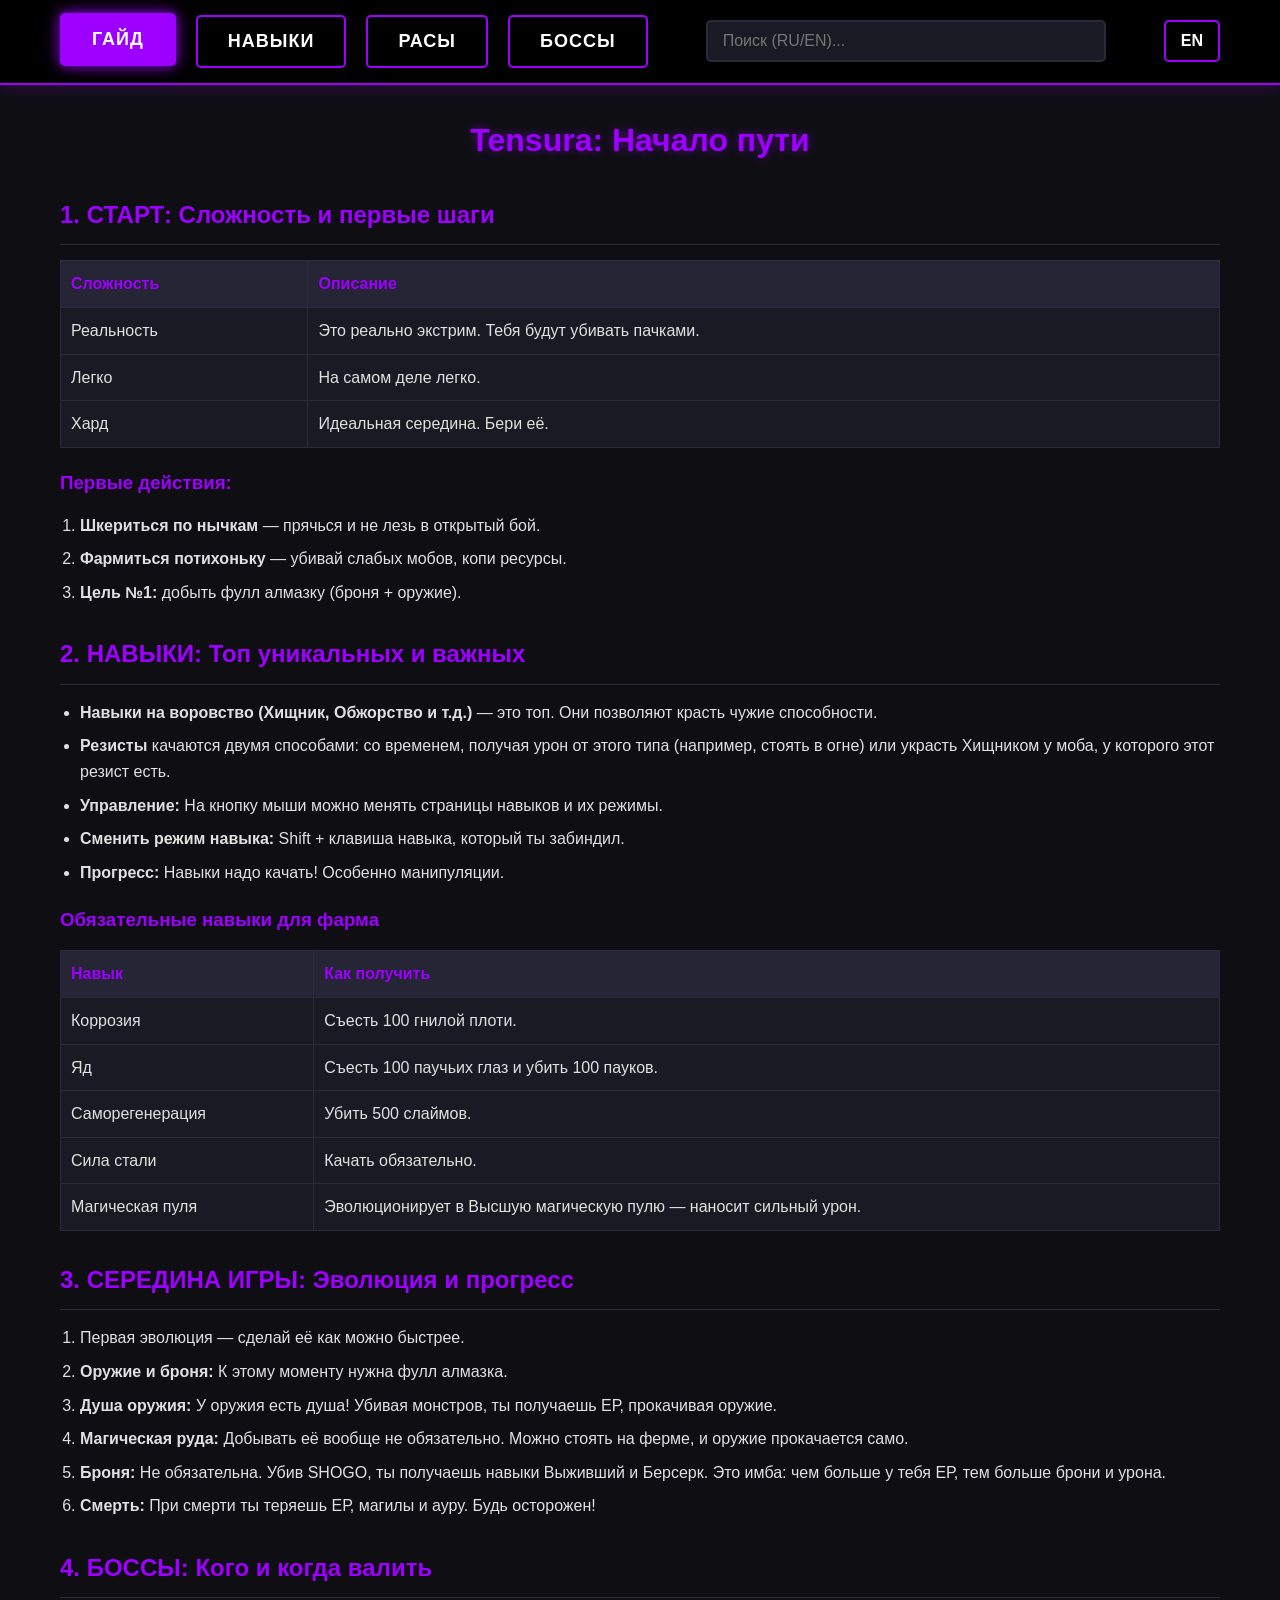
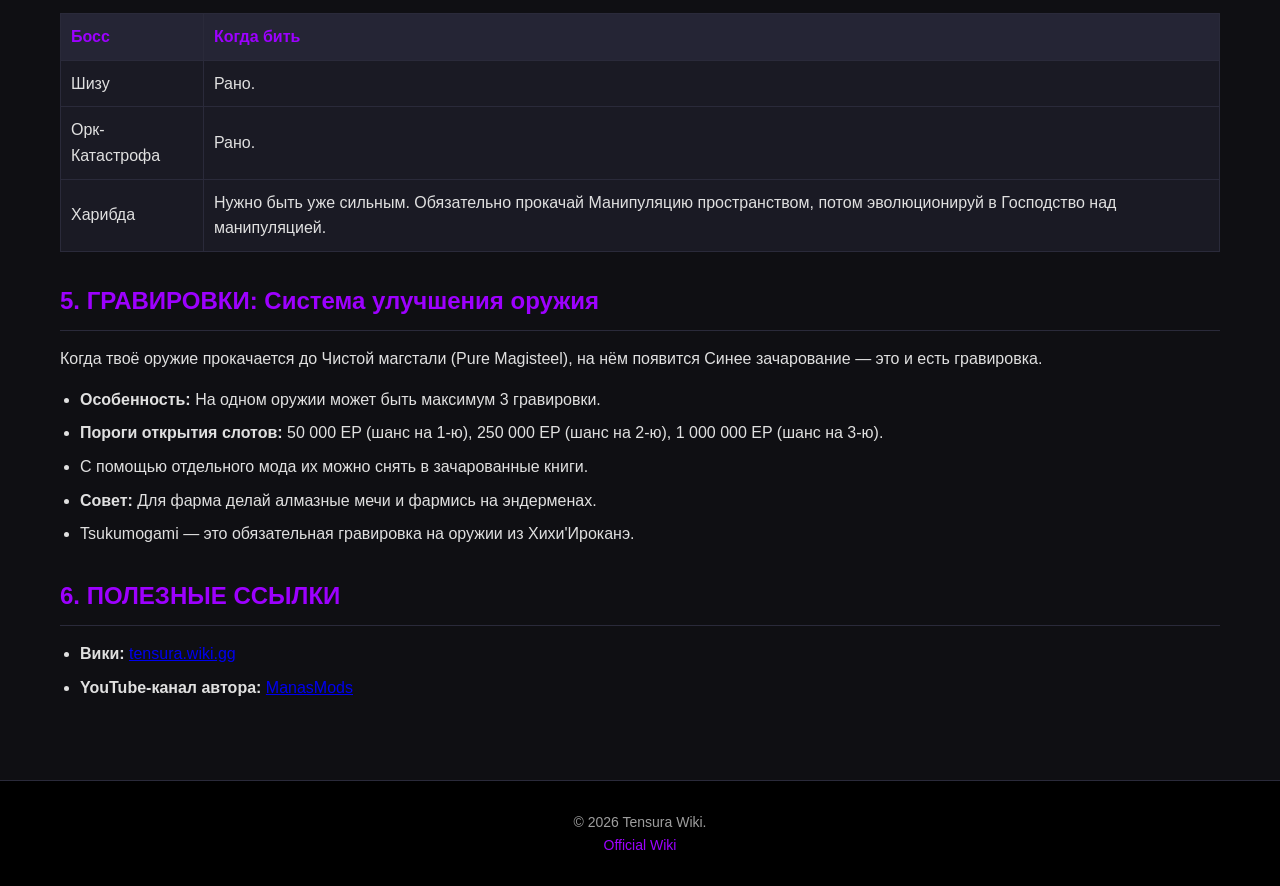
==== index.html @ 541104e9 "Первый" ====
<!DOCTYPE html>
<html lang="ru">
<head>
    <meta charset="UTF-8">
    <meta name="viewport" content="width=device-width, initial-scale=1.0">
    <title>Tensura Wiki - Гайд</title>
    <link rel="stylesheet" href="css/style.css">
</head>
<body>
    <div id="header-placeholder"></div>

    <main class="guide-content">
        <h1 data-ru="Tensura: Начало пути" data-en="Tensura: Beginning of the Path">Tensura: Начало пути</h1>
        
        <h2 data-ru="1. СТАРТ: Сложность и первые шаги" data-en="1. START: Difficulty and first steps">1. СТАРТ: Сложность и первые шаги</h2>
        <table>
            <tr>
                <th data-ru="Сложность" data-en="Difficulty">Сложность</th>
                <th data-ru="Описание" data-en="Description">Описание</th>
            </tr>
            <tr>
                <td data-ru="Реальность" data-en="Reality">Реальность</td>
                <td data-ru="Это реально экстрим. Тебя будут убивать пачками." data-en="This is real extreme. You will be killed in droves.">Это реально экстрим. Тебя будут убивать пачками.</td>
            </tr>
            <tr>
                <td data-ru="Легко" data-en="Easy">Легко</td>
                <td data-ru="На самом деле легко." data-en="Actually easy.">На самом деле легко.</td>
            </tr>
            <tr>
                <td data-ru="Хард" data-en="Hard">Хард</td>
                <td data-ru="Идеальная середина. Бери её." data-en="The perfect middle ground. Take it.">Идеальная середина. Бери её.</td>
            </tr>
        </table>
        
        <h3 data-ru="Первые действия:" data-en="First actions:">Первые действия:</h3>
        <ol>
            <li data-ru="<strong>Шкериться по нычкам</strong> — прячься и не лезь в открытый бой." data-en="<strong>Hide in corners</strong> — hide and don't get into open combat."><strong>Шкериться по нычкам</strong> — прячься и не лезь в открытый бой.</li>
            <li data-ru="<strong>Фармиться потихоньку</strong> — убивай слабых мобов, копи ресурсы." data-en="<strong>Farm slowly</strong> — kill weak mobs, save resources."><strong>Фармиться потихоньку</strong> — убивай слабых мобов, копи ресурсы.</li>
            <li data-ru="<strong>Цель №1:</strong> добыть фулл алмазку (броня + оружие)." data-en="<strong>Goal #1:</strong> get full diamond gear (armor + weapons)."><strong>Цель №1:</strong> добыть фулл алмазку (броня + оружие).</li>
        </ol>

        <h2 data-ru="2. НАВЫКИ: Топ уникальных и важных" data-en="2. SKILLS: Top unique and important">2. НАВЫКИ: Топ уникальных и важных</h2>
        <ul>
            <li data-ru="<strong>Навыки на воровство (Хищник, Обжорство и т.д.)</strong> — это топ. Они позволяют красть чужие способности." data-en="<strong>Stealing skills (Predator, Gluttony, etc.)</strong> — these are top tier. They allow you to steal other's abilities."><strong>Навыки на воровство (Хищник, Обжорство и т.д.)</strong> — это топ. Они позволяют красть чужие способности.</li>
            <li data-ru="<strong>Резисты</strong> качаются двумя способами: со временем, получая урон от этого типа (например, стоять в огне) или украсть Хищником у моба, у которого этот резист есть." data-en="<strong>Resistances</strong> are leveled in two ways: over time, taking damage of that type (e.g., standing in fire) or stealing with Predator from a mob that has this resistance."><strong>Резисты</strong> качаются двумя способами: со временем, получая урон от этого типа (например, стоять в огне) или украсть Хищником у моба, у которого этот резист есть.</li>
            <li data-ru="<strong>Управление:</strong> На кнопку мыши можно менять страницы навыков и их режимы." data-en="<strong>Controls:</strong> You can change skill pages and their modes with a mouse button."><strong>Управление:</strong> На кнопку мыши можно менять страницы навыков и их режимы.</li>
            <li data-ru="<strong>Сменить режим навыка:</strong> Shift + клавиша навыка, который ты забиндил." data-en="<strong>Change skill mode:</strong> Shift + the key of the skill you bound."><strong>Сменить режим навыка:</strong> Shift + клавиша навыка, который ты забиндил.</li>
            <li data-ru="<strong>Прогресс:</strong> Навыки надо качать! Особенно манипуляции." data-en="<strong>Progress:</strong> Skills need to be leveled! Especially manipulations."><strong>Прогресс:</strong> Навыки надо качать! Особенно манипуляции.</li>
        </ul>

        <h3 data-ru="Обязательные навыки для фарма" data-en="Essential skills for farming">Обязательные навыки для фарма</h3>
        <table>
            <tr>
                <th data-ru="Навык" data-en="Skill">Навык</th>
                <th data-ru="Как получить" data-en="How to get">Как получить</th>
            </tr>
            <tr>
                <td data-ru="Коррозия" data-en="Corrosion">Коррозия</td>
                <td data-ru="Съесть 100 гнилой плоти." data-en="Eat 100 rotten flesh.">Съесть 100 гнилой плоти.</td>
            </tr>
            <tr>
                <td data-ru="Яд" data-en="Poison">Яд</td>
                <td data-ru="Съесть 100 паучьих глаз и убить 100 пауков." data-en="Eat 100 spider eyes and kill 100 spiders.">Съесть 100 паучьих глаз и убить 100 пауков.</td>
            </tr>
            <tr>
                <td data-ru="Саморегенерация" data-en="Self-Regeneration">Саморегенерация</td>
                <td data-ru="Убить 500 слаймов." data-en="Kill 500 slimes.">Убить 500 слаймов.</td>
            </tr>
            <tr>
                <td data-ru="Сила стали" data-en="Steel Strength">Сила стали</td>
                <td data-ru="Качать обязательно." data-en="Must be leveled.">Качать обязательно.</td>
            </tr>
            <tr>
                <td data-ru="Магическая пуля" data-en="Magic Bullet">Магическая пуля</td>
                <td data-ru="Эволюционирует в Высшую магическую пулю — наносит сильный урон." data-en="Evolves into Greater Magic Bullet — deals high damage.">Эволюционирует в Высшую магическую пулю — наносит сильный урон.</td>
            </tr>
        </table>

        <h2 data-ru="3. СЕРЕДИНА ИГРЫ: Эволюция и прогресс" data-en="3. MIDGAME: Evolution and progress">3. СЕРЕДИНА ИГРЫ: Эволюция и прогресс</h2>
        <ol>
            <li data-ru="Первая эволюция — сделай её как можно быстрее." data-en="First evolution — do it as fast as possible.">Первая эволюция — сделай её как можно быстрее.</li>
            <li data-ru="<strong>Оружие и броня:</strong> К этому моменту нужна фулл алмазка." data-en="<strong>Weapons and armor:</strong> By this time, you need full diamond gear."><strong>Оружие и броня:</strong> К этому моменту нужна фулл алмазка.</li>
            <li data-ru="<strong>Душа оружия:</strong> У оружия есть душа! Убивая монстров, ты получаешь ЕР, прокачивая оружие." data-en="<strong>Weapon soul:</strong> Weapons have souls! Killing monsters gives EP, leveling the weapon."><strong>Душа оружия:</strong> У оружия есть душа! Убивая монстров, ты получаешь ЕР, прокачивая оружие.</li>
            <li data-ru="<strong>Магическая руда:</strong> Добывать её вообще не обязательно. Можно стоять на ферме, и оружие прокачается само." data-en="<strong>Magic ore:</strong> Mining it is not necessary at all. You can stand on a farm, and the weapon will level up itself."><strong>Магическая руда:</strong> Добывать её вообще не обязательно. Можно стоять на ферме, и оружие прокачается само.</li>
            <li data-ru="<strong>Броня:</strong> Не обязательна. Убив SHOGO, ты получаешь навыки Выживший и Берсерк. Это имба: чем больше у тебя ЕР, тем больше брони и урона." data-en="<strong>Armor:</strong> Not required. Killing SHOGO gives you Survivor and Berserker skills. It's imba: the more EP you have, the more armor and damage you get."><strong>Броня:</strong> Не обязательна. Убив SHOGO, ты получаешь навыки Выживший и Берсерк. Это имба: чем больше у тебя ЕР, тем больше брони и урона.</li>
            <li data-ru="<strong>Смерть:</strong> При смерти ты теряешь ЕР, магилы и ауру. Будь осторожен!" data-en="<strong>Death:</strong> Upon death, you lose EP, magicules, and aura. Be careful!"><strong>Смерть:</strong> При смерти ты теряешь ЕР, магилы и ауру. Будь осторожен!</li>
        </ol>

        <h2 data-ru="4. БОССЫ: Кого и когда валить" data-en="4. BOSSES: Who and when to kill">4. БОССЫ: Кого и когда валить</h2>
        <table>
            <tr>
                <th data-ru="Босс" data-en="Boss">Босс</th>
                <th data-ru="Когда бить" data-en="When to kill">Когда бить</th>
            </tr>
            <tr>
                <td data-ru="Шизу" data-en="Shizu">Шизу</td>
                <td data-ru="Рано." data-en="Early.">Рано.</td>
            </tr>
            <tr>
                <td data-ru="Орк-Катастрофа" data-en="Orc Disaster">Орк-Катастрофа</td>
                <td data-ru="Рано." data-en="Early.">Рано.</td>
            </tr>
            <tr>
                <td data-ru="Харибда" data-en="Charybdis">Харибда</td>
                <td data-ru="Нужно быть уже сильным. Обязательно прокачай Манипуляцию пространством, потом эволюционируй в Господство над манипуляцией." data-en="You need to be strong already. Be sure to level Spatial Manipulation, then evolve into Spatial Domination.">Нужно быть уже сильным. Обязательно прокачай Манипуляцию пространством, потом эволюционируй в Господство над манипуляцией.</td>
            </tr>
        </table>

        <h2 data-ru="5. ГРАВИРОВКИ: Система улучшения оружия" data-en="5. ENGRAVINGS: Weapon upgrade system">5. ГРАВИРОВКИ: Система улучшения оружия</h2>
        <p data-ru="Когда твоё оружие прокачается до Чистой магстали (Pure Magisteel), на нём появится Синее зачарование — это и есть гравировка." data-en="When your weapon levels up to Pure Magisteel, a blue enchantment will appear on it — that's an engraving.">Когда твоё оружие прокачается до Чистой магстали (Pure Magisteel), на нём появится Синее зачарование — это и есть гравировка.</p>
        <ul>
            <li data-ru="<strong>Особенность:</strong> На одном оружии может быть максимум 3 гравировки." data-en="<strong>Feature:</strong> A single weapon can have a maximum of 3 engravings."><strong>Особенность:</strong> На одном оружии может быть максимум 3 гравировки.</li>
            <li data-ru="<strong>Пороги открытия слотов:</strong> 50 000 EP (шанс на 1-ю), 250 000 EP (шанс на 2-ю), 1 000 000 EP (шанс на 3-ю)." data-en="<strong>Slot unlock thresholds:</strong> 50,000 EP (chance for 1st), 250,000 EP (chance for 2nd), 1,000,000 EP (chance for 3rd)."><strong>Пороги открытия слотов:</strong> 50 000 EP (шанс на 1-ю), 250 000 EP (шанс на 2-ю), 1 000 000 EP (шанс на 3-ю).</li>
            <li data-ru="С помощью отдельного мода их можно снять в зачарованные книги." data-en="With a separate mod, they can be removed into enchanted books.">С помощью отдельного мода их можно снять в зачарованные книги.</li>
            <li data-ru="<strong>Совет:</strong> Для фарма делай алмазные мечи и фармись на эндерменах." data-en="<strong>Tip:</strong> For farming, make diamond swords and farm endermen."><strong>Совет:</strong> Для фарма делай алмазные мечи и фармись на эндерменах.</li>
            <li data-ru="Tsukumogami — это обязательная гравировка на оружии из Хихи'Ироканэ." data-en="Tsukumogami is a mandatory engraving on Hihiirokane weapons.">Tsukumogami — это обязательная гравировка на оружии из Хихи'Ироканэ.</li>
        </ul>

        <h2 data-ru="6. ПОЛЕЗНЫЕ ССЫЛКИ" data-en="6. USEFUL LINKS">6. ПОЛЕЗНЫЕ ССЫЛКИ</h2>
        <ul>
            <li><strong data-ru="Вики:" data-en="Wiki:">Вики:</strong> <a href="https://tensura.wiki.gg/" target="_blank">tensura.wiki.gg</a></li>
            <li><strong data-ru="YouTube-канал автора:" data-en="Author's YouTube channel:">YouTube-канал автора:</strong> <a href="https://www.youtube.com/@ManasMods" target="_blank">ManasMods</a></li>
        </ul>
    </main>

    <div id="footer-placeholder"></div>

    <!-- Порядок скриптов -->
    <script src="data/Data skills.js"></script>
    <script src="data/Data races.js"></script>
    <script src="data/Data bosses.js"></script>
    
    <script src="js/components.js"></script>
    <script src="js/main.js"></script>

    <!-- Скрипт для перевода гайда -->
        <script>
        function translateGuide() {
            // Берем язык из URL или localStorage
            const urlParams = new URLSearchParams(window.location.search);
            const lang = urlParams.get('lang') || localStorage.getItem('tensura_lang') || 'ru';
            
            document.querySelectorAll('[data-ru]').forEach(el => {
                const text = lang === 'ru' ? el.getAttribute('data-ru') : el.getAttribute('data-en');
                if (text) {
                    el.innerHTML = text;
                }
            });
        }
        document.addEventListener('DOMContentLoaded', translateGuide);
    </script>
</body>
</html>
---- css/style.css ----
:root {
    --bg-color: #0f0f13;
    --panel-bg: #1a1a24;
    --text-main: #e0e0e0;
    --text-muted: #9e9e9e;
    --accent: #9d00ff;
    --border-color: #2a2a3a;
}

* { box-sizing: border-box; margin: 0; padding: 0; font-family: 'Segoe UI', Tahoma, Geneva, Verdana, sans-serif; }
body { background-color: var(--bg-color); color: var(--text-main); line-height: 1.6; display: flex; flex-direction: column; min-height: 100vh; }

/* --- ШАПКА --- */
header { background-color: #000; border-bottom: 2px solid var(--accent); position: sticky; top: 0; z-index: 100; box-shadow: 0 4px 15px rgba(157, 0, 255, 0.2); }
.nav-container { display: flex; justify-content: space-between; align-items: center; max-width: 1200px; margin: 0 auto; padding: 15px 20px; flex-wrap: wrap; gap: 15px; }
.nav-links { display: flex; gap: 20px; }

header .nav-links a { 
    text-decoration: none !important; 
    background-color: #000 !important; 
    border: 2px solid var(--accent) !important; 
    color: #fff !important; 
    padding: 10px 30px; 
    font-size: 18px; 
    font-weight: bold; 
    border-radius: 5px; 
    transition: all 0.3s ease; 
    text-transform: uppercase; 
    letter-spacing: 1px; 
    display: inline-block; 
    cursor: pointer; 
}

header .nav-links a:hover, 
header .nav-links a.active { 
    background-color: var(--accent) !important; 
    color: #fff !important; 
    box-shadow: 0 0 15px var(--accent) !important; 
    transform: translateY(-2px); 
}

/* --- ПОИСК --- */
.search-container { position: relative; flex-grow: 1; max-width: 400px; }
#searchInput { width: 100%; padding: 10px 15px; background-color: var(--panel-bg); border: 2px solid var(--border-color); border-radius: 5px; color: var(--text-main); font-size: 16px; outline: none; transition: border-color 0.3s; }
#searchInput:focus { border-color: var(--accent); box-shadow: 0 0 10px rgba(157, 0, 255, 0.3); }
.search-results { position: absolute; top: 100%; left: 0; right: 0; margin-top: 5px; background-color: var(--panel-bg); border: 1px solid var(--accent); border-radius: 5px; max-height: 350px; overflow-y: auto; box-shadow: 0 10px 25px rgba(0,0,0,0.5); z-index: 1000; }
.search-results.hidden { display: none; }
.search-result-item { display: flex; align-items: center; gap: 15px; padding: 10px 15px; cursor: pointer; border-bottom: 1px solid var(--border-color); transition: background-color 0.2s; }
.search-result-item:hover { background-color: rgba(157, 0, 255, 0.15); }
.search-names { display: flex; flex-direction: column; overflow: hidden; }
.search-ru { font-weight: bold; color: #fff; font-size: 16px; }
.search-en { font-size: 12px; color: var(--text-muted); font-style: italic; }

/* Кнопка языка */
.lang-btn {
    background-color: transparent;
    border: 2px solid var(--accent);
    color: #fff;
    padding: 10px 15px;
    font-size: 16px;
    font-weight: bold;
    border-radius: 5px;
    cursor: pointer;
    transition: all 0.3s ease;
}
.lang-btn:hover {
    background-color: var(--accent);
    box-shadow: 0 0 15px var(--accent);
}

/* --- ОСНОВНОЙ КОНТЕНТ --- */
main { max-width: 1200px; margin: 30px auto; padding: 0 20px; flex: 1; margin-bottom: 60px; width: 100%; }

/* Гайд */
.guide-content h1, .guide-content h2, .guide-content h3 { color: var(--accent); margin-bottom: 15px; }
.guide-content h1 { font-size: 32px; text-align: center; margin-bottom: 30px; text-shadow: 0 0 10px rgba(157,0,255,0.5); }
.guide-content h2 { font-size: 24px; margin-top: 30px; border-bottom: 1px solid var(--border-color); padding-bottom: 10px; }
.guide-content p { margin-bottom: 15px; }
.guide-content ul, .guide-content ol { margin-left: 20px; margin-bottom: 20px; }
.guide-content li { margin-bottom: 8px; }
.guide-content table { width: 100%; border-collapse: collapse; margin-bottom: 20px; background-color: var(--panel-bg); }
.guide-content th, .guide-content td { border: 1px solid var(--border-color); padding: 10px; text-align: left; }
.guide-content th { background-color: #252535; color: var(--accent); }

/* --- ВКЛАДКИ ТИПОВ НАВЫКОВ --- */
.tier-tabs { display: flex; justify-content: center; flex-wrap: wrap; gap: 10px; margin-bottom: 30px; padding-bottom: 20px; border-bottom: 1px solid var(--border-color); }
.tab-btn { background-color: var(--panel-bg); border: 2px solid var(--border-color); color: var(--text-muted); padding: 10px 20px; font-size: 16px; font-weight: bold; border-radius: 5px; cursor: pointer; transition: all 0.3s ease; }
.tab-btn:hover { border-color: var(--tier-color); color: var(--text-main); }
.tab-btn.active { background-color: var(--tier-color); border-color: var(--tier-color); color: #000; box-shadow: 0 0 15px var(--tier-color); }

/* --- СЕТКА НАВЫКОВ И БОССОВ --- */
.mod-header { color: var(--accent); font-size: 22px; margin: 30px 0 15px 0; padding-bottom: 5px; border-bottom: 2px dashed var(--border-color); text-transform: uppercase; letter-spacing: 1px; }
.skills-grid { display: grid; grid-template-columns: repeat(auto-fill, minmax(280px, 1fr)); gap: 20px; margin-bottom: 20px; }
.skill-card { background-color: var(--panel-bg); border: 2px solid var(--border-color); border-radius: 8px; padding: 15px; display: flex; align-items: center; gap: 15px; cursor: pointer; transition: all 0.2s ease; }
.skill-card:hover { transform: translateY(-5px); border-color: var(--accent); box-shadow: 0 5px 15px rgba(157, 0, 255, 0.3); }

/* Цвета для навыков */
.skill-card.resistances { border-left: 5px solid #a0a0a0; }
.skill-card.intrinsic { border-left: 5px solid #1e90ff; }
.skill-card.common { border-left: 5px solid #32cd32; }
.skill-card.extra { border-left: 5px solid #ffd700; }
.skill-card.unique { border-left: 5px solid #ff8c00; }
.skill-card.ultimate { border-left: 5px solid #ff0000; }

/* Цвета для Боссов */
.skill-card.early { border-left: 5px solid #32cd32; }
.skill-card.mid { border-left: 5px solid #ffd700; }
.skill-card.late { border-left: 5px solid #ff8c00; }
.skill-card.boss { border-left: 5px solid #ff0055; }

.skill-icon, .search-icon { font-size: 35px; width: 50px; height: 50px; display: flex; justify-content: center; align-items: center; background-color: #000; border-radius: 8px; border: 1px solid var(--border-color); flex-shrink: 0; overflow: hidden; }
.skill-icon img, .search-icon img { width: 100%; height: 100%; object-fit: cover; image-rendering: pixelated; }
.skill-info { display: flex; flex-direction: column; }
.skill-ru { font-weight: bold; font-size: 18px; color: #fff; }
.skill-en { font-size: 14px; color: var(--text-muted); font-style: italic; }

/* --- ДЕТАЛЬНАЯ СТРАНИЦА --- */
.skill-detail-layout { display: grid; grid-template-columns: 1fr 350px; gap: 30px; align-items: start; }
.skill-main-content { background-color: var(--panel-bg); border: 2px solid var(--border-color); border-radius: 10px; padding: 30px; }

/* Заголовок и кнопка "На вики" */
.skill-header-flex { display: flex; justify-content: space-between; align-items: center; border-bottom: 1px solid var(--border-color); padding-bottom: 10px; margin-bottom: 15px; gap: 15px; flex-wrap: wrap; }
.skill-header-flex h1 { color: #fff; font-size: 32px; margin: 0; border: none; padding: 0; }
.skill-main-content h2 { color: #fff; font-size: 24px; margin: 20px 0 10px 0; border-bottom: 1px solid var(--border-color); padding-bottom: 5px; }

.skill-main-content .wiki-btn {
    text-decoration: none !important; 
    background-color: #000 !important;
    border: 2px solid var(--accent) !important;
    color: #fff !important;
    padding: 10px 25px;
    font-size: 16px;
    font-weight: bold;
    border-radius: 5px;
    transition: all 0.3s ease;
    text-transform: uppercase;
    letter-spacing: 1px;
    display: inline-flex;
    align-items: center;
    cursor: pointer;
    white-space: nowrap;
}

.skill-main-content .wiki-btn:hover {
    background-color: var(--accent) !important;
    color: #fff !important;
    box-shadow: 0 0 15px var(--accent) !important;
    transform: translateY(-2px);
}

/* Блоки способностей */
.ability-section { margin-bottom: 25px; }
.ability-section h3 { color: var(--accent); font-size: 20px; margin-bottom: 10px; }
.ability-list { list-style: none; padding: 0; margin: 0; }
.ability-list li { margin-bottom: 10px; padding-left: 15px; position: relative; }
.ability-list li::before { content: "•"; color: var(--accent); position: absolute; left: 0; font-weight: bold; }
.ability-name { color: #fff; font-weight: bold; }

/* --- ИНФОБОКС --- */
.skill-infobox { background-color: #141b2d; border: 2px solid #0055ff; border-radius: 5px; overflow: hidden; font-size: 14px; }
.infobox-header { color: #fff; text-align: center; padding: 15px; font-size: 20px; font-weight: bold; border-bottom: 2px solid #0055ff; }
.infobox-image-container { background-color: #0d1117; padding: 20px; display: flex; justify-content: center; border-bottom: 2px solid #0055ff; }
.infobox-image-container img { width: 150px; height: 150px; border: 4px solid #555; border-radius: 4px; background-color: #000; image-rendering: pixelated; }
.infobox-image-container .emoji-fallback { font-size: 100px; line-height: 1; }
.infobox-section-title { color: #fff; text-align: center; padding: 8px; font-weight: bold; border-top: 1px solid #0055ff; border-bottom: 1px solid #0055ff; }
.infobox-row { display: flex; padding: 8px 15px; border-bottom: 1px solid #2a2a3a; }
.infobox-row:last-child { border-bottom: none; }
.infobox-label { color: #fff; font-weight: bold; width: 45%; text-align: right; padding-right: 15px; }
.infobox-value { width: 55%; color: #ddd; }

/* Ссылки внутри текста и инфобокса */
.infobox-value a, .skill-desc-block a, .skill-main-content a, .skill-detail-description a { color: #4da6ff; text-decoration: none; cursor: pointer; }
.infobox-value a:hover, .skill-desc-block a:hover, .skill-main-content a:hover, .skill-detail-description a:hover { text-decoration: underline; color: #80bfff; }

/* --- СХЕМА ЭВОЛЮЦИИ (ГРАФ) --- */
.evo-section { margin-top: 40px; background-color: rgba(0,0,0,0.2); border: 1px solid var(--border-color); border-radius: 10px; padding: 20px; overflow: hidden; }
.evo-header-controls { display: flex; justify-content: space-between; align-items: center; margin-bottom: 20px; flex-wrap: wrap; gap: 15px; }
.evo-header-controls h3 { margin: 0; color: var(--accent); font-size: 20px; }
.evo-toggle { display: flex; background-color: var(--panel-bg); border-radius: 5px; border: 1px solid var(--border-color); overflow: hidden; }
.evo-toggle button { background: none; border: none; color: var(--text-muted); padding: 8px 15px; cursor: pointer; font-size: 14px; font-weight: bold; transition: all 0.2s; }
.evo-toggle button:hover { color: #fff; }
.evo-toggle button.active { background-color: var(--accent); color: #fff; }

.evo-graph-wrapper { position: relative; display: flex; gap: 40px; padding: 20px; min-height: 200px; overflow: auto; }
.evo-graph-wrapper.horizontal { flex-direction: row; align-items: center; justify-content: center; }
.evo-graph-wrapper.vertical { flex-direction: column; align-items: center; justify-content: center; gap: 30px; }
.evo-level { display: flex; gap: 20px; justify-content: center; align-items: center; flex-shrink: 0; }
.evo-graph-wrapper.horizontal .evo-level { flex-direction: column; }
.evo-graph-wrapper.vertical .evo-level { flex-direction: row; }
.evo-node-wrapper { position: relative; z-index: 2; }

.evo-node { height: 45px; display: flex; align-items: center; justify-content: center; padding: 0 15px; border-radius: 8px; font-weight: bold; font-size: 14px; text-align: center; border: 2px solid transparent; cursor: pointer; transition: all 0.2s; min-width: 120px; color: #000; box-sizing: border-box; background-color: var(--panel-bg); }
.evo-node:hover { transform: scale(1.05); box-shadow: 0 0 10px rgba(255,255,255,0.2); }

.evo-node.resistances { background-color: #a0a0a0; border-color: #808080; color: #fff; }
.evo-node.intrinsic { background-color: #1e90ff; border-color: #0055cc; color: #fff; }
.evo-node.common { background-color: #32cd32; border-color: #228b22; color: #fff; }
.evo-node.extra { background-color: #ffd700; border-color: #b8860b; }
.evo-node.unique { background-color: #ff8c00; border-color: #cc7000; }
.evo-node.ultimate { background-color: #ff0000; border-color: #990000; color: #fff; }
.evo-node.early { background-color: #32cd32; border-color: #228b22; color: #fff; }
.evo-node.mid { background-color: #ffd700; border-color: #b8860b; color: #000; }
.evo-node.late { background-color: #ff8c00; border-color: #cc7000; color: #000; }
.evo-node.boss { background-color: #ff0055; border-color: #990033; color: #fff; }

.evo-current { transform: scale(1.05); box-shadow: 0 0 20px currentColor; border: 3px solid #fff !important; z-index: 3; cursor: default; }
.evo-current:hover { transform: scale(1.05); box-shadow: 0 0 20px currentColor; }

/* --- СТИЛИ ДЛЯ РАС --- */
.skill-card.other { border-left: 5px solid #1e90ff; }
.evo-node.other { background-color: #1e90ff; border-color: #0055cc; color: #fff; }

.race-quote {
    font-style: italic;
    color: var(--text-main);
    background-color: rgba(30, 144, 255, 0.08);
    border-left: 4px solid #1e90ff;
    padding: 12px 18px;
    margin-bottom: 20px;
    border-radius: 0 6px 6px 0;
}

.race-skills-list {
    display: flex;
    flex-wrap: wrap;
    gap: 10px;
    margin-top: 12px;
    margin-bottom: 25px;
}

.race-skill-tag {
    display: inline-flex;
    align-items: center;
    padding: 6px 14px;
    border-radius: 6px;
    background-color: #141b2d;
    border: 1px solid #1e90ff;
    color: #fff !important;
    font-weight: 600;
    font-size: 14px;
    text-decoration: none !important;
    transition: all 0.2s ease;
}

.race-skill-tag:hover {
    transform: translateY(-2px);
    box-shadow: 0 4px 12px rgba(30, 144, 255, 0.35);
    background-color: #1e90ff;
}

.race-evo-table {
    width: 100%;
    border-collapse: collapse;
    margin-top: 12px;
    margin-bottom: 20px;
    background-color: rgba(0, 0, 0, 0.2);
    border-radius: 6px;
    overflow: hidden;
}

.race-evo-table th,
.race-evo-table td {
    border: 1px solid var(--border-color);
    padding: 10px 15px;
    text-align: left;
}

.race-evo-table th {
    width: 35%;
    background-color: #252535;
    color: #fff;
}


/* --- ТАБЛИЦА ПУТЕЙ И ДЕРЕВО ЭВОЛЮЦИИ РАС (СТИЛЬ WIKI) --- */
.wiki-Path-table,
.wiki-path-table {
    width: 100%;
    max-width: 650px;
    margin: 0 auto 30px auto;
    border-collapse: collapse;
    background-color: rgba(15, 18, 28, 0.9);
    border: 1px solid #0088ff;
    font-size: 15px;
}

.wiki-path-table th {
    background-color: #1c2230;
    color: #fff;
    font-weight: bold;
    text-align: center;
    padding: 10px 15px;
    border: 1px solid #0088ff;
}

.wiki-path-table td {
    padding: 10px 15px;
    border: 1px solid #0088ff;
    color: #e0e0e0;
}

.wiki-path-table td.path-cell {
    text-align: center;
    font-weight: 600;
}

.wiki-path-table td.path-cell a {
    color: #58a6ff;
    text-decoration: none;
}

.wiki-path-table td.path-cell a:hover {
    text-decoration: underline;
}

/* Контейнер дерева */
.wiki-tree-scroll {
    width: 100%;
    overflow-x: auto;
    padding: 15px 10px 25px 10px;
}

.wiki-tree-root,
.wiki-tree-node-group {
    display: flex;
    flex-direction: column;
    align-items: center;
    min-width: max-content;
}

/* Узел расы (скругленная плашка) */
.wiki-race-node {
    min-width: 210px;
    padding: 10px 22px;
    background-color: rgba(20, 24, 34, 0.95);
    border: 1.5px solid #d0d7de;
    border-radius: 10px;
    color: #58a6ff;
    font-weight: 600;
    font-size: 15px;
    text-align: center;
    cursor: pointer;
    transition: all 0.2s ease;
    box-shadow: 0 3px 10px rgba(0, 0, 0, 0.4);
}

.wiki-race-node:hover {
    border-color: #58a6ff;
    transform: translateY(-2px);
    box-shadow: 0 0 12px rgba(88, 166, 255, 0.4);
}

/* Текущая открытая раса */
.wiki-race-node.is-current {
    color: #ffffff;
    font-weight: bold;
    border-color: #ffffff;
    background-color: rgba(157, 0, 255, 0.2);
    box-shadow: 0 0 15px rgba(157, 0, 255, 0.45);
    cursor: default;
}

/* Пунктирный блок с условием эволюции (100K EP и т.д.) */
.wiki-req-box {
    min-width: 175px;
    max-width: 230px;
    padding: 12px 16px;
    background-color: rgba(15, 18, 26, 0.9);
    border: 1.5px dashed #c0c8d0;
    color: #ffffff;
    font-weight: 600;
    font-size: 14px;
    line-height: 1.5;
    text-align: center;
}

/* Вертикальная соединительная линия */
.wiki-line-down {
    width: 2px;
    height: 22px;
    background-color: #c0c8d0;
}

/* Развилка на несколько веток */
.wiki-tree-children {
    display: flex;
    flex-direction: row;
    justify-content: center;
    align-items: flex-start;
}

.wiki-tree-branch {
    display: flex;
    flex-direction: column;
    align-items: center;
    position: relative;
    padding: 22px 24px 0 24px;
}

/* Если ветка всего одна — убираем лишний отступ и рисуем прямую линию */
.wiki-tree-children.single-branch > .wiki-tree-branch {
    padding-top: 0;
}

/* Горизонтальные и вертикальные скобки для развилки (┌───┴───┐) */
.wiki-tree-children.multi-branch > .wiki-tree-branch::before,
.wiki-tree-children.multi-branch > .wiki-tree-branch::after {
    content: '';
    position: absolute;
    top: 0;
    width: 50%;
    height: 22px;
    border-top: 2px solid #c0c8d0;
}

.wiki-tree-children.multi-branch > .wiki-tree-branch::before {
    right: 50%;
}

.wiki-tree-children.multi-branch > .wiki-tree-branch::after {
    left: 50%;
    border-left: 2px solid #c0c8d0;
}

.wiki-tree-children.multi-branch > .wiki-tree-branch:first-child::before {
    border-top: none;
}

.wiki-tree-children.multi-branch > .wiki-tree-branch:last-child::after {
    border-top: none;
}

/* --- ДОПОЛНЕНИЯ ДЛЯ РАС --- */
.skill-card.other { border-left: 5px solid #1e90ff; }
.evo-node.other { background-color: #1e90ff; border-color: #0055cc; color: #fff; }

/* Пунктирный блок условия эволюции внутри графа (между расами) */
.evo-node.evo-req {
    height: auto;
    min-height: 45px;
    min-width: 150px;
    max-width: 220px;
    padding: 10px 14px;
    background-color: rgba(15, 18, 26, 0.95);
    border: 1.5px dashed #c0c8d0;
    color: #fff;
    font-size: 13px;
    line-height: 1.4;
    cursor: default;
    display: flex;
    flex-direction: column;
    gap: 4px;
}

.evo-node.evo-req:hover {
    transform: none;
    box-shadow: none;
}

.evo-node img,
.evo-req-table img {
    width: 22px;
    height: 22px;
    object-fit: cover;
    image-rendering: pixelated;
    vertical-align: middle;
    margin-right: 6px;
    border-radius: 3px;
}

/* Таблица Путь | Требования над графом */
.evo-req-table {
    width: 100%;
    max-width: 650px;
    margin: 0 auto 25px auto;
    border-collapse: collapse;
    background-color: var(--panel-bg);
    border: 1px solid #1e90ff;
    font-size: 14px;
}

.evo-req-table th,
.evo-req-table td {
    border: 1px solid #1e90ff;
    padding: 10px 15px;
    text-align: left;
}

.evo-req-table th {
    background-color: #141b2d;
    color: #fff;
    text-align: center;
}

.evo-req-table td:first-child {
    text-align: center;
    font-weight: bold;
    white-space: nowrap;
}

/* Врождённые навыки с иконками */
.race-skills-list {
    display: flex;
    flex-wrap: wrap;
    gap: 10px;
    margin: 12px 0 25px 0;
}

.race-skill-tag {
    display: inline-flex;
    align-items: center;
    gap: 8px;
    padding: 6px 12px;
    border-radius: 6px;
    background-color: #141b2d;
    border: 1px solid #1e90ff;
    color: #fff !important;
    font-weight: 600;
    font-size: 14px;
    text-decoration: none !important;
    transition: all 0.2s ease;
}

.race-skill-tag img {
    width: 22px;
    height: 22px;
    object-fit: cover;
    image-rendering: pixelated;
    border-radius: 3px;
}

.race-skill-tag:hover {
    background-color: #1e90ff;
    transform: translateY(-2px);
}


/* --- TOOLTIPS --- */
.tooltip-container {
    position: relative;
    display: inline-block;
    cursor: pointer;
}

.tooltip-card {
    visibility: hidden;
    opacity: 0;
    position: absolute;
    bottom: 120%;
    left: 50%;
    transform: translateX(-50%);
    background-color: var(--panel-bg);
    border: 2px solid var(--accent);
    border-radius: 8px;
    padding: 12px;
    width: 250px;
    z-index: 1000;
    box-shadow: 0 8px 20px rgba(0,0,0,0.8);
    transition: opacity 0.2s ease, visibility 0.2s ease;
    pointer-events: none; /* Чтобы не мешало кликать */
    text-align: left;
}

/* Мостик, чтобы тултип не исчезал при наведении на него */
.tooltip-container:hover .tooltip-card {
    visibility: visible;
    opacity: 1;
}

.tooltip-card::after {
    content: '';
    position: absolute;
    top: 100%;
    left: 50%;
    margin-left: -6px;
    border-width: 6px;
    border-style: solid;
    border-color: var(--accent) transparent transparent transparent;
}

.tooltip-title {
    font-weight: bold;
    color: #fff;
    margin-bottom: 5px;
    font-size: 15px;
    display: flex;
    align-items: center;
    gap: 8px;
}

.tooltip-title img {
    width: 20px; height: 20px; border-radius: 4px; border: 1px solid var(--border-color);
}

.tooltip-type {
    font-size: 12px;
    color: var(--accent);
    margin-bottom: 8px;
    display: block;
    text-transform: uppercase;
}

.tooltip-desc {
    font-size: 12px;
    color: var(--text-muted);
    line-height: 1.4;
    margin: 0;
}


/* --- КНОПКИ И ПОДВАЛ --- */
.back-btn { display: inline-block; margin-bottom: 20px; background-color: transparent; color: var(--accent); border: 1px solid var(--accent); padding: 10px 20px; border-radius: 5px; cursor: pointer; font-size: 16px; transition: all 0.3s; text-decoration: none; }
.back-btn:hover { background-color: var(--accent); color: #fff; }
.hidden { display: none !important; }
footer { text-align: center; padding: 30px 20px; color: var(--text-muted); border-top: 1px solid var(--border-color); font-size: 14px; background-color: #000; }
footer a { color: var(--accent); text-decoration: none; }

@media (max-width: 900px) {
    .skill-detail-layout { grid-template-columns: 1fr; }
    .skill-infobox { order: -1; }
    .nav-container { flex-direction: column; }
    .search-container { max-width: 100%; width: 100%; }
    .nav-links { width: 100%; justify-content: space-between; }
    header .nav-links a { padding: 10px 10px; font-size: 14px; }
}
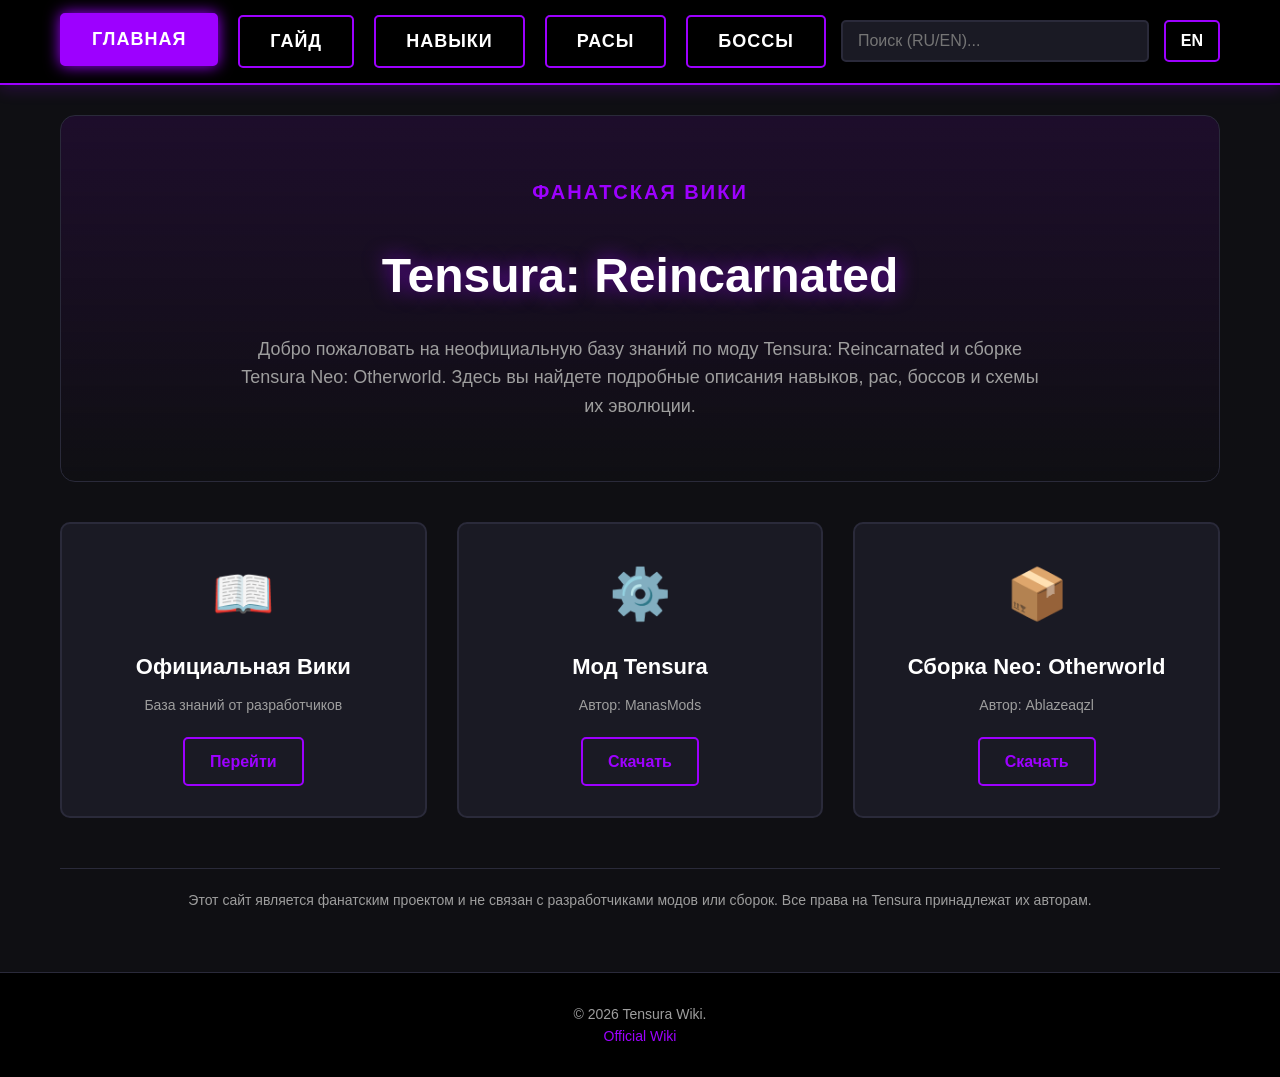
==== commit 1bc44c71: "Добавил навыки из мода No Game No Life" ====
--- a/index.html
+++ b/index.html
@@ -3,129 +3,149 @@
 <head>
     <meta charset="UTF-8">
     <meta name="viewport" content="width=device-width, initial-scale=1.0">
-    <title>Tensura Wiki - Гайд</title>
+    <title>Tensura Wiki - Главная</title>
     <link rel="stylesheet" href="css/style.css">
+    <style>
+        /* Стили для главной страницы */
+        .hero-section {
+            text-align: center;
+            padding: 60px 20px;
+            background: linear-gradient(180deg, rgba(157, 0, 255, 0.1) 0%, rgba(15, 15, 19, 1) 100%);
+            border-radius: 15px;
+            margin-bottom: 40px;
+            border: 1px solid var(--border-color);
+        }
+        .hero-title {
+            font-size: 48px;
+            color: #fff;
+            margin-bottom: 20px;
+            text-shadow: 0 0 20px rgba(157, 0, 255, 0.6);
+            font-weight: bold;
+        }
+        .hero-subtitle {
+            font-size: 20px;
+            color: var(--accent);
+            margin-bottom: 30px;
+            font-weight: 600;
+            letter-spacing: 2px;
+            text-transform: uppercase;
+        }
+        .hero-desc {
+            font-size: 18px;
+            color: var(--text-muted);
+            max-width: 800px;
+            margin: 0 auto;
+            line-height: 1.6;
+        }
+        .links-grid {
+            display: grid;
+            grid-template-columns: repeat(auto-fit, minmax(300px, 1fr));
+            gap: 30px;
+            margin-bottom: 50px;
+        }
+        .link-card {
+            background-color: var(--panel-bg);
+            border: 2px solid var(--border-color);
+            border-radius: 10px;
+            padding: 30px 20px;
+            text-align: center;
+            transition: all 0.3s ease;
+            display: flex;
+            flex-direction: column;
+            align-items: center;
+            justify-content: center;
+        }
+        .link-card:hover {
+            transform: translateY(-5px);
+            border-color: var(--accent);
+            box-shadow: 0 10px 25px rgba(157, 0, 255, 0.2);
+        }
+        .link-icon {
+            font-size: 50px;
+            margin-bottom: 15px;
+        }
+        .link-title {
+            font-size: 22px;
+            color: #fff;
+            margin-bottom: 10px;
+            font-weight: bold;
+        }
+        .link-subtitle {
+            font-size: 14px;
+            color: var(--text-muted);
+            margin-bottom: 20px;
+        }
+        .link-btn {
+            display: inline-block;
+            padding: 10px 25px;
+            background-color: transparent;
+            color: var(--accent);
+            border: 2px solid var(--accent);
+            border-radius: 5px;
+            text-decoration: none;
+            font-weight: bold;
+            transition: all 0.3s;
+        }
+        .link-btn:hover {
+            background-color: var(--accent);
+            color: #fff;
+            box-shadow: 0 0 15px var(--accent);
+        }
+        .disclaimer {
+            text-align: center;
+            color: var(--text-muted);
+            font-size: 14px;
+            padding-top: 20px;
+            border-top: 1px solid var(--border-color);
+        }
+    </style>
 </head>
 <body>
     <div id="header-placeholder"></div>
 
-    <main class="guide-content">
-        <h1 data-ru="Tensura: Начало пути" data-en="Tensura: Beginning of the Path">Tensura: Начало пути</h1>
-        
-        <h2 data-ru="1. СТАРТ: Сложность и первые шаги" data-en="1. START: Difficulty and first steps">1. СТАРТ: Сложность и первые шаги</h2>
-        <table>
-            <tr>
-                <th data-ru="Сложность" data-en="Difficulty">Сложность</th>
-                <th data-ru="Описание" data-en="Description">Описание</th>
-            </tr>
-            <tr>
-                <td data-ru="Реальность" data-en="Reality">Реальность</td>
-                <td data-ru="Это реально экстрим. Тебя будут убивать пачками." data-en="This is real extreme. You will be killed in droves.">Это реально экстрим. Тебя будут убивать пачками.</td>
-            </tr>
-            <tr>
-                <td data-ru="Легко" data-en="Easy">Легко</td>
-                <td data-ru="На самом деле легко." data-en="Actually easy.">На самом деле легко.</td>
-            </tr>
-            <tr>
-                <td data-ru="Хард" data-en="Hard">Хард</td>
-                <td data-ru="Идеальная середина. Бери её." data-en="The perfect middle ground. Take it.">Идеальная середина. Бери её.</td>
-            </tr>
-        </table>
-        
-        <h3 data-ru="Первые действия:" data-en="First actions:">Первые действия:</h3>
-        <ol>
-            <li data-ru="<strong>Шкериться по нычкам</strong> — прячься и не лезь в открытый бой." data-en="<strong>Hide in corners</strong> — hide and don't get into open combat."><strong>Шкериться по нычкам</strong> — прячься и не лезь в открытый бой.</li>
-            <li data-ru="<strong>Фармиться потихоньку</strong> — убивай слабых мобов, копи ресурсы." data-en="<strong>Farm slowly</strong> — kill weak mobs, save resources."><strong>Фармиться потихоньку</strong> — убивай слабых мобов, копи ресурсы.</li>
-            <li data-ru="<strong>Цель №1:</strong> добыть фулл алмазку (броня + оружие)." data-en="<strong>Goal #1:</strong> get full diamond gear (armor + weapons)."><strong>Цель №1:</strong> добыть фулл алмазку (броня + оружие).</li>
-        </ol>
+    <main>
+        <div class="hero-section">
+            <div class="hero-subtitle" data-ru="Фанатская Вики" data-en="Fan Wiki">Фанатская Вики</div>
+            <h1 class="hero-title" data-ru="Tensura: Reincarnated" data-en="Tensura: Reincarnated">Tensura: Reincarnated</h1>
+            <p class="hero-desc" data-ru="Добро пожаловать на неофициальную базу знаний по моду Tensura: Reincarnated и сборке Tensura Neo: Otherworld. Здесь вы найдете подробные описания навыков, рас, боссов и схемы их эволюции." data-en="Welcome to the unofficial knowledge base for the Tensura: Reincarnated mod and the Tensura Neo: Otherworld modpack. Here you will find detailed descriptions of skills, races, bosses, and their evolution schemes.">
+                Добро пожаловать на неофициальную базу знаний по моду Tensura: Reincarnated и сборке Tensura Neo: Otherworld. Здесь вы найдете подробные описания навыков, рас, боссов и схемы их эволюции.
+            </p>
+        </div>
 
-        <h2 data-ru="2. НАВЫКИ: Топ уникальных и важных" data-en="2. SKILLS: Top unique and important">2. НАВЫКИ: Топ уникальных и важных</h2>
-        <ul>
-            <li data-ru="<strong>Навыки на воровство (Хищник, Обжорство и т.д.)</strong> — это топ. Они позволяют красть чужие способности." data-en="<strong>Stealing skills (Predator, Gluttony, etc.)</strong> — these are top tier. They allow you to steal other's abilities."><strong>Навыки на воровство (Хищник, Обжорство и т.д.)</strong> — это топ. Они позволяют красть чужие способности.</li>
-            <li data-ru="<strong>Резисты</strong> качаются двумя способами: со временем, получая урон от этого типа (например, стоять в огне) или украсть Хищником у моба, у которого этот резист есть." data-en="<strong>Resistances</strong> are leveled in two ways: over time, taking damage of that type (e.g., standing in fire) or stealing with Predator from a mob that has this resistance."><strong>Резисты</strong> качаются двумя способами: со временем, получая урон от этого типа (например, стоять в огне) или украсть Хищником у моба, у которого этот резист есть.</li>
-            <li data-ru="<strong>Управление:</strong> На кнопку мыши можно менять страницы навыков и их режимы." data-en="<strong>Controls:</strong> You can change skill pages and their modes with a mouse button."><strong>Управление:</strong> На кнопку мыши можно менять страницы навыков и их режимы.</li>
-            <li data-ru="<strong>Сменить режим навыка:</strong> Shift + клавиша навыка, который ты забиндил." data-en="<strong>Change skill mode:</strong> Shift + the key of the skill you bound."><strong>Сменить режим навыка:</strong> Shift + клавиша навыка, который ты забиндил.</li>
-            <li data-ru="<strong>Прогресс:</strong> Навыки надо качать! Особенно манипуляции." data-en="<strong>Progress:</strong> Skills need to be leveled! Especially manipulations."><strong>Прогресс:</strong> Навыки надо качать! Особенно манипуляции.</li>
-        </ul>
+        <div class="links-grid">
+            <!-- Официальная Вики -->
+            <div class="link-card">
+                <div class="link-icon">📖</div>
+                <div class="link-title" data-ru="Официальная Вики" data-en="Official Wiki">Официальная Вики</div>
+                <div class="link-subtitle" data-ru="База знаний от разработчиков" data-en="Knowledge base from developers">База знаний от разработчиков</div>
+                <a href="https://tensura.wiki.gg/" target="_blank" class="link-btn" data-ru="Перейти" data-en="Go">Перейти</a>
+            </div>
 
-        <h3 data-ru="Обязательные навыки для фарма" data-en="Essential skills for farming">Обязательные навыки для фарма</h3>
-        <table>
-            <tr>
-                <th data-ru="Навык" data-en="Skill">Навык</th>
-                <th data-ru="Как получить" data-en="How to get">Как получить</th>
-            </tr>
-            <tr>
-                <td data-ru="Коррозия" data-en="Corrosion">Коррозия</td>
-                <td data-ru="Съесть 100 гнилой плоти." data-en="Eat 100 rotten flesh.">Съесть 100 гнилой плоти.</td>
-            </tr>
-            <tr>
-                <td data-ru="Яд" data-en="Poison">Яд</td>
-                <td data-ru="Съесть 100 паучьих глаз и убить 100 пауков." data-en="Eat 100 spider eyes and kill 100 spiders.">Съесть 100 паучьих глаз и убить 100 пауков.</td>
-            </tr>
-            <tr>
-                <td data-ru="Саморегенерация" data-en="Self-Regeneration">Саморегенерация</td>
-                <td data-ru="Убить 500 слаймов." data-en="Kill 500 slimes.">Убить 500 слаймов.</td>
-            </tr>
-            <tr>
-                <td data-ru="Сила стали" data-en="Steel Strength">Сила стали</td>
-                <td data-ru="Качать обязательно." data-en="Must be leveled.">Качать обязательно.</td>
-            </tr>
-            <tr>
-                <td data-ru="Магическая пуля" data-en="Magic Bullet">Магическая пуля</td>
-                <td data-ru="Эволюционирует в Высшую магическую пулю — наносит сильный урон." data-en="Evolves into Greater Magic Bullet — deals high damage.">Эволюционирует в Высшую магическую пулю — наносит сильный урон.</td>
-            </tr>
-        </table>
+            <!-- Мод -->
+            <div class="link-card">
+                <div class="link-icon">⚙️</div>
+                <div class="link-title" data-ru="Мод Tensura" data-en="Tensura Mod">Мод Tensura</div>
+                <div class="link-subtitle" data-ru="Автор: ManasMods" data-en="Author: ManasMods">Автор: ManasMods</div>
+                <a href="https://www.curseforge.com/members/manasmods/projects" target="_blank" class="link-btn" data-ru="Скачать" data-en="Download">Скачать</a>
+            </div>
 
-        <h2 data-ru="3. СЕРЕДИНА ИГРЫ: Эволюция и прогресс" data-en="3. MIDGAME: Evolution and progress">3. СЕРЕДИНА ИГРЫ: Эволюция и прогресс</h2>
-        <ol>
-            <li data-ru="Первая эволюция — сделай её как можно быстрее." data-en="First evolution — do it as fast as possible.">Первая эволюция — сделай её как можно быстрее.</li>
-            <li data-ru="<strong>Оружие и броня:</strong> К этому моменту нужна фулл алмазка." data-en="<strong>Weapons and armor:</strong> By this time, you need full diamond gear."><strong>Оружие и броня:</strong> К этому моменту нужна фулл алмазка.</li>
-            <li data-ru="<strong>Душа оружия:</strong> У оружия есть душа! Убивая монстров, ты получаешь ЕР, прокачивая оружие." data-en="<strong>Weapon soul:</strong> Weapons have souls! Killing monsters gives EP, leveling the weapon."><strong>Душа оружия:</strong> У оружия есть душа! Убивая монстров, ты получаешь ЕР, прокачивая оружие.</li>
-            <li data-ru="<strong>Магическая руда:</strong> Добывать её вообще не обязательно. Можно стоять на ферме, и оружие прокачается само." data-en="<strong>Magic ore:</strong> Mining it is not necessary at all. You can stand on a farm, and the weapon will level up itself."><strong>Магическая руда:</strong> Добывать её вообще не обязательно. Можно стоять на ферме, и оружие прокачается само.</li>
-            <li data-ru="<strong>Броня:</strong> Не обязательна. Убив SHOGO, ты получаешь навыки Выживший и Берсерк. Это имба: чем больше у тебя ЕР, тем больше брони и урона." data-en="<strong>Armor:</strong> Not required. Killing SHOGO gives you Survivor and Berserker skills. It's imba: the more EP you have, the more armor and damage you get."><strong>Броня:</strong> Не обязательна. Убив SHOGO, ты получаешь навыки Выживший и Берсерк. Это имба: чем больше у тебя ЕР, тем больше брони и урона.</li>
-            <li data-ru="<strong>Смерть:</strong> При смерти ты теряешь ЕР, магилы и ауру. Будь осторожен!" data-en="<strong>Death:</strong> Upon death, you lose EP, magicules, and aura. Be careful!"><strong>Смерть:</strong> При смерти ты теряешь ЕР, магилы и ауру. Будь осторожен!</li>
-        </ol>
+            <!-- Сборка -->
+            <div class="link-card">
+                <div class="link-icon">📦</div>
+                <div class="link-title" data-ru="Сборка Neo: Otherworld" data-en="Neo: Otherworld Pack">Сборка Neo: Otherworld</div>
+                <div class="link-subtitle" data-ru="Автор: Ablazeaqzl" data-en="Author: Ablazeaqzl">Автор: Ablazeaqzl</div>
+                <a href="https://www.curseforge.com/minecraft/modpacks/tensura-neo-otherworld" target="_blank" class="link-btn" data-ru="Скачать" data-en="Download">Скачать</a>
+            </div>
+        </div>
 
-        <h2 data-ru="4. БОССЫ: Кого и когда валить" data-en="4. BOSSES: Who and when to kill">4. БОССЫ: Кого и когда валить</h2>
-        <table>
-            <tr>
-                <th data-ru="Босс" data-en="Boss">Босс</th>
-                <th data-ru="Когда бить" data-en="When to kill">Когда бить</th>
-            </tr>
-            <tr>
-                <td data-ru="Шизу" data-en="Shizu">Шизу</td>
-                <td data-ru="Рано." data-en="Early.">Рано.</td>
-            </tr>
-            <tr>
-                <td data-ru="Орк-Катастрофа" data-en="Orc Disaster">Орк-Катастрофа</td>
-                <td data-ru="Рано." data-en="Early.">Рано.</td>
-            </tr>
-            <tr>
-                <td data-ru="Харибда" data-en="Charybdis">Харибда</td>
-                <td data-ru="Нужно быть уже сильным. Обязательно прокачай Манипуляцию пространством, потом эволюционируй в Господство над манипуляцией." data-en="You need to be strong already. Be sure to level Spatial Manipulation, then evolve into Spatial Domination.">Нужно быть уже сильным. Обязательно прокачай Манипуляцию пространством, потом эволюционируй в Господство над манипуляцией.</td>
-            </tr>
-        </table>
-
-        <h2 data-ru="5. ГРАВИРОВКИ: Система улучшения оружия" data-en="5. ENGRAVINGS: Weapon upgrade system">5. ГРАВИРОВКИ: Система улучшения оружия</h2>
-        <p data-ru="Когда твоё оружие прокачается до Чистой магстали (Pure Magisteel), на нём появится Синее зачарование — это и есть гравировка." data-en="When your weapon levels up to Pure Magisteel, a blue enchantment will appear on it — that's an engraving.">Когда твоё оружие прокачается до Чистой магстали (Pure Magisteel), на нём появится Синее зачарование — это и есть гравировка.</p>
-        <ul>
-            <li data-ru="<strong>Особенность:</strong> На одном оружии может быть максимум 3 гравировки." data-en="<strong>Feature:</strong> A single weapon can have a maximum of 3 engravings."><strong>Особенность:</strong> На одном оружии может быть максимум 3 гравировки.</li>
-            <li data-ru="<strong>Пороги открытия слотов:</strong> 50 000 EP (шанс на 1-ю), 250 000 EP (шанс на 2-ю), 1 000 000 EP (шанс на 3-ю)." data-en="<strong>Slot unlock thresholds:</strong> 50,000 EP (chance for 1st), 250,000 EP (chance for 2nd), 1,000,000 EP (chance for 3rd)."><strong>Пороги открытия слотов:</strong> 50 000 EP (шанс на 1-ю), 250 000 EP (шанс на 2-ю), 1 000 000 EP (шанс на 3-ю).</li>
-            <li data-ru="С помощью отдельного мода их можно снять в зачарованные книги." data-en="With a separate mod, they can be removed into enchanted books.">С помощью отдельного мода их можно снять в зачарованные книги.</li>
-            <li data-ru="<strong>Совет:</strong> Для фарма делай алмазные мечи и фармись на эндерменах." data-en="<strong>Tip:</strong> For farming, make diamond swords and farm endermen."><strong>Совет:</strong> Для фарма делай алмазные мечи и фармись на эндерменах.</li>
-            <li data-ru="Tsukumogami — это обязательная гравировка на оружии из Хихи'Ироканэ." data-en="Tsukumogami is a mandatory engraving on Hihiirokane weapons.">Tsukumogami — это обязательная гравировка на оружии из Хихи'Ироканэ.</li>
-        </ul>
-
-        <h2 data-ru="6. ПОЛЕЗНЫЕ ССЫЛКИ" data-en="6. USEFUL LINKS">6. ПОЛЕЗНЫЕ ССЫЛКИ</h2>
-        <ul>
-            <li><strong data-ru="Вики:" data-en="Wiki:">Вики:</strong> <a href="https://tensura.wiki.gg/" target="_blank">tensura.wiki.gg</a></li>
-            <li><strong data-ru="YouTube-канал автора:" data-en="Author's YouTube channel:">YouTube-канал автора:</strong> <a href="https://www.youtube.com/@ManasMods" target="_blank">ManasMods</a></li>
-        </ul>
+        <div class="disclaimer" data-ru="Этот сайт является фанатским проектом и не связан с разработчиками модов или сборок. Все права на Tensura принадлежат их авторам." data-en="This site is a fan project and is not affiliated with mod or modpack developers. All rights to Tensura belong to their respective authors.">
+            Этот сайт является фанатским проектом и не связан с разработчиками модов или сборок. Все права на Tensura принадлежат их авторам.
+        </div>
     </main>
 
     <div id="footer-placeholder"></div>
 
-    <!-- Порядок скриптов -->
+    <!-- Подключение скриптов -->
     <script src="data/Data skills.js"></script>
     <script src="data/Data races.js"></script>
     <script src="data/Data bosses.js"></script>
@@ -133,10 +153,9 @@
     <script src="js/components.js"></script>
     <script src="js/main.js"></script>
 
-    <!-- Скрипт для перевода гайда -->
-        <script>
-        function translateGuide() {
-            // Берем язык из URL или localStorage
+    <!-- Скрипт перевода для главной -->
+    <script>
+        function translateHome() {
             const urlParams = new URLSearchParams(window.location.search);
             const lang = urlParams.get('lang') || localStorage.getItem('tensura_lang') || 'ru';
             
@@ -147,7 +166,8 @@
                 }
             });
         }
-        document.addEventListener('DOMContentLoaded', translateGuide);
+        document.addEventListener('DOMContentLoaded', translateHome);
+        window.addEventListener('languageChanged', translateHome);
     </script>
 </body>
 </html>
